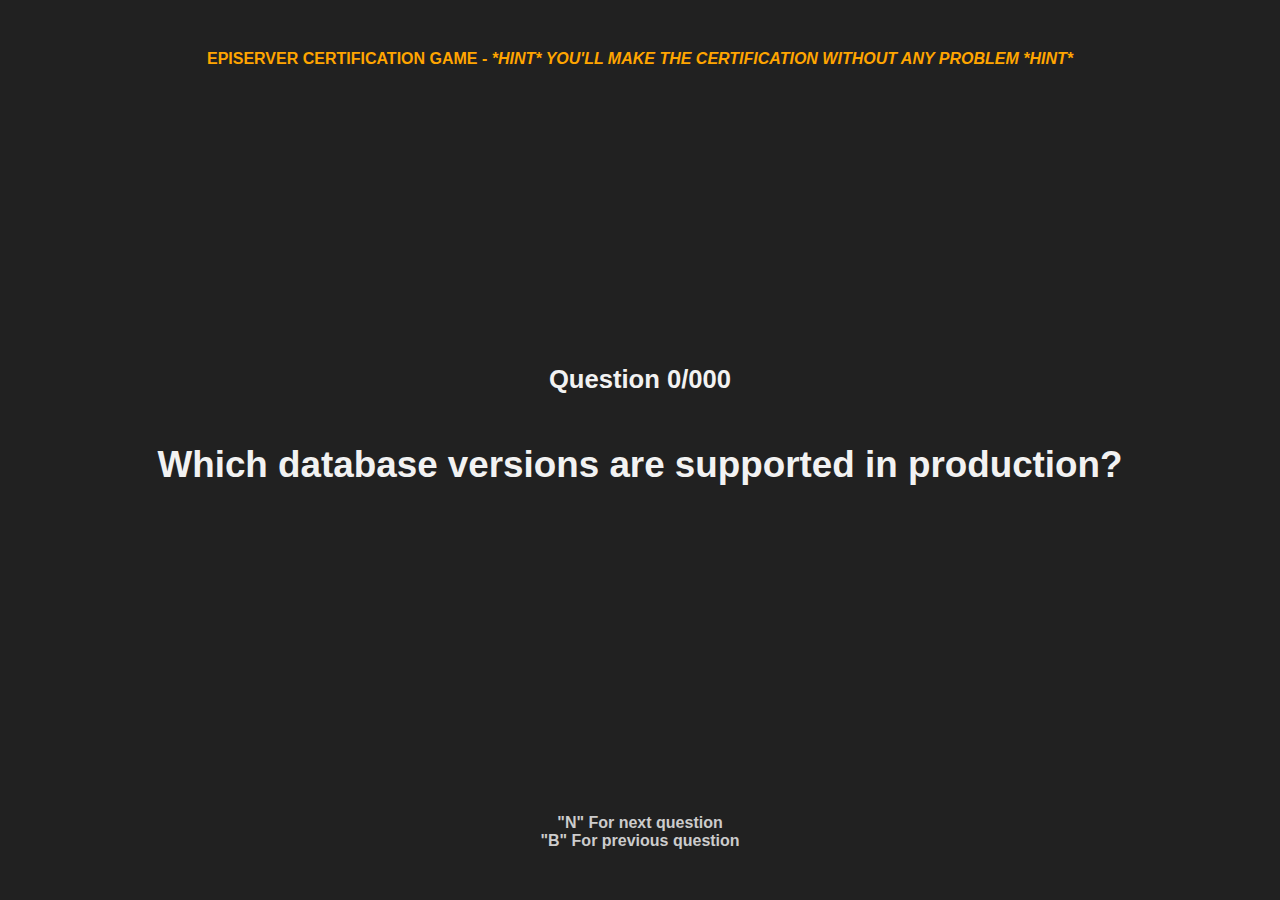
==== episerver-game/index.html @ 690b6c2e "Uploaded the episerver cert game + removed old website" ====
<!DOCTYPE html>
<html lang="en">
  <head>
    <meta charset="utf-8">
    <title>EPiServer Certification - Game</title>
    <meta http-equiv="X-UA-Compatible" content="IE=edge,chrome=1">
    <link rel="stylesheet" href="assets/styles/normalize.min.css">
    <link rel="stylesheet" href="assets/styles/global.css">
    <script src="assets/scripts/jquery-2.2.0.min.js"></script>
    <script src="assets/scripts/newGame.js"></script>
  </head>
  <body>
    <div class="container">
      <div class="title">EPiServer Certification Game - <i>*hint* You'll make the certification without any problem *hint*</i></div>
      <div class="question-counter">Question 0/000</div>
      <div class="question"></div>
      <div class="helpers">
        "N" For next question
        <br />
        "B" For previous question
      </div>
    </div>
  </body>
</html>
---- episerver-game/assets/styles/global.css ----
body {
  font-family: sans-serif;
  background: #212121;
  color: #F2F2F2;
  font-weight: bold;
  font-size: 2.3rem;
  padding: 0;
  margin: 0;
}

.container {
  text-align: center;
  max-width: 980px;
  margin: 0 auto;
  width: 100%;
  height: 100vh;
  display: flex;
  justify-content: center;
  align-items: center;
  flex-direction: column;
}

.container .title {
  font-size: 1rem;
  color: orange;
  text-transform: uppercase;
  position: absolute;
  text-align: center;
  display: block;
  width: 980px;
  top: 50px;
}

.container .question-counter {
  font-size: 1.6rem;
  position: relative;
  top: -50px;
}

.container .helpers {
  font-size: 1rem;
  color: #CCC;
  position: absolute;
  text-align: center;
  display: block;
  width: 980px;
  bottom: 50px;
}
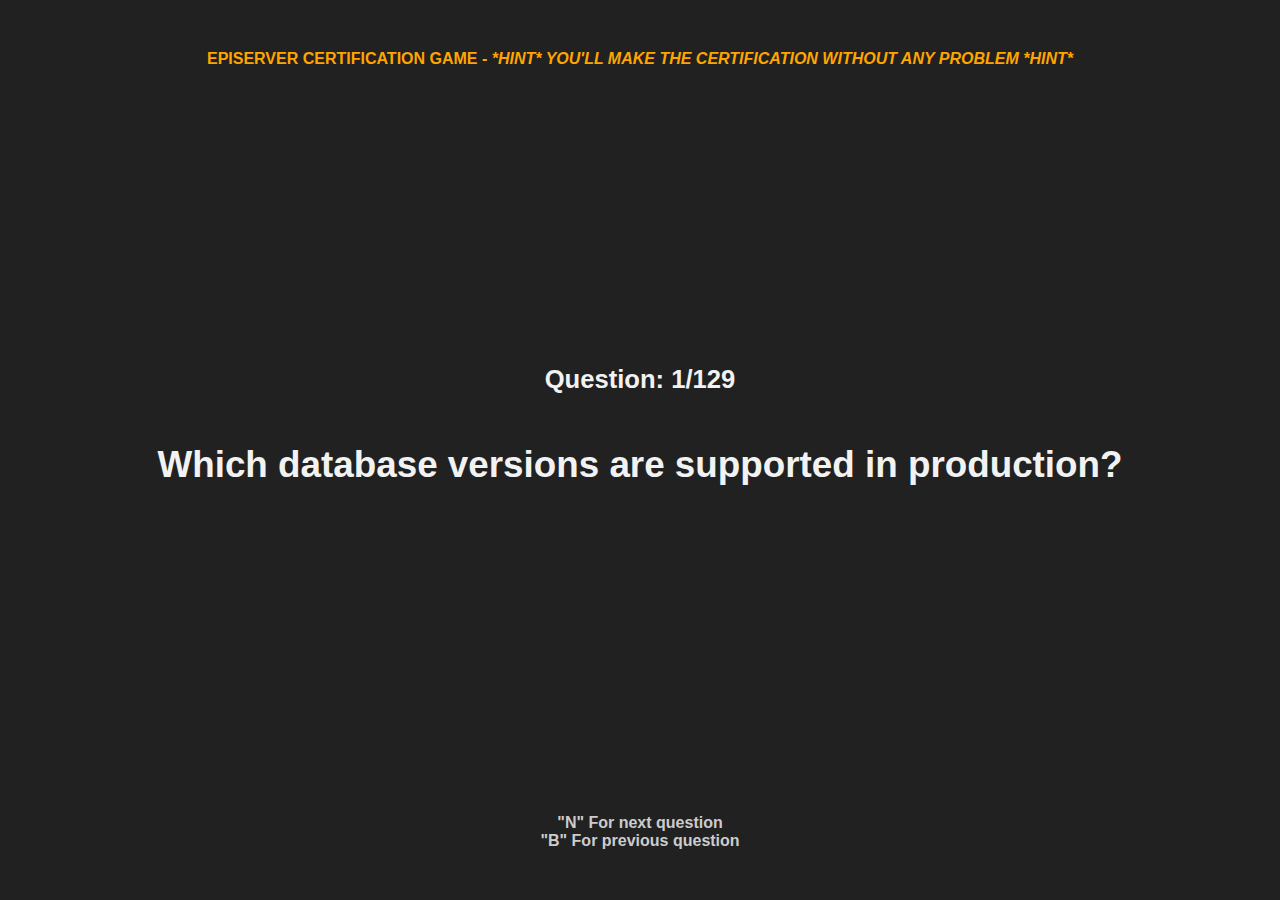
==== commit d88ab669: "Fixed the +2 counter bug and added free text input (should check for numbers, just allow 0-9" ====
--- a/episerver-game/index.html
+++ b/episerver-game/index.html
@@ -12,7 +12,13 @@
   <body>
     <div class="container">
       <div class="title">EPiServer Certification Game - <i>*hint* You'll make the certification without any problem *hint*</i></div>
-      <div class="question-counter">Question 0/000</div>
+      <div class="question-counter">
+        <span class="qc-status">Question 0/000</span>
+        <span class="qc-form">
+          <input type="text" name="questionId" id="questionId"/>
+          <input type="submit" value="Go to selected" id="submitBtn"/>
+        </span>
+      </div>
       <div class="question"></div>
       <div class="helpers">
         "N" For next question
--- a/episerver-game/assets/styles/global.css
+++ b/episerver-game/assets/styles/global.css
@@ -31,10 +31,37 @@
   top: 50px;
 }
 
+.container .question-counter .qc-form {
+  display: none;
+}
+
+.container .question-counter .qc-form input {
+  background: #CCC;
+  border: 0;
+  font-size: 0.9rem;
+  font-weight: normal;
+  padding: 5px 10px;
+  color: #212121;
+}
+
+.input-error {
+  box-shadow: inset 0px 0px 50px firebrick;
+}
+
 .container .question-counter {
   font-size: 1.6rem;
   position: relative;
   top: -50px;
+  cursor: pointer;
+  display: flex;
+}
+
+.container .question-counter.form-visible .qc-status {
+  display: none;
+}
+
+.container .question-counter.form-visible .qc-form {
+  display: block;
 }
 
 .container .helpers {
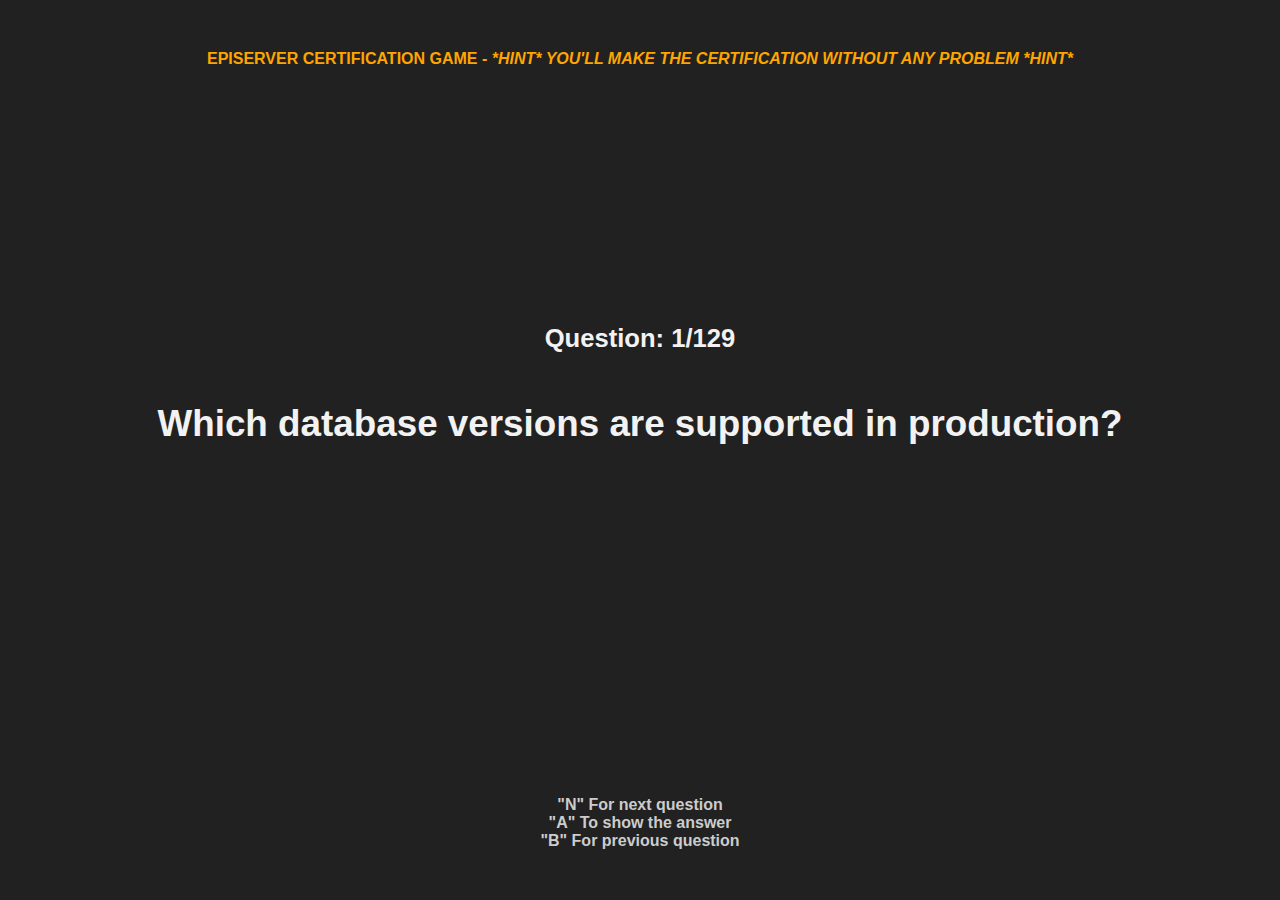
==== commit 50cdcd04: "Answers and minor fixes" ====
--- a/episerver-game/index.html
+++ b/episerver-game/index.html
@@ -1,3 +1,4 @@
+
 <!DOCTYPE html>
 <html lang="en">
   <head>
@@ -20,11 +21,14 @@
         </span>
       </div>
       <div class="question"></div>
+	  <div class="answer"></div>
       <div class="helpers">
         "N" For next question
+        <br />
+		"A" To show the answer
         <br />
         "B" For previous question
       </div>
     </div>
   </body>
-</html>
+</html>--- a/episerver-game/assets/styles/global.css
+++ b/episerver-game/assets/styles/global.css
@@ -64,6 +64,11 @@
   display: block;
 }
 
+.container .answer {
+  margin-top: 40px;
+  color: #212121;
+}
+
 .container .helpers {
   font-size: 1rem;
   color: #CCC;
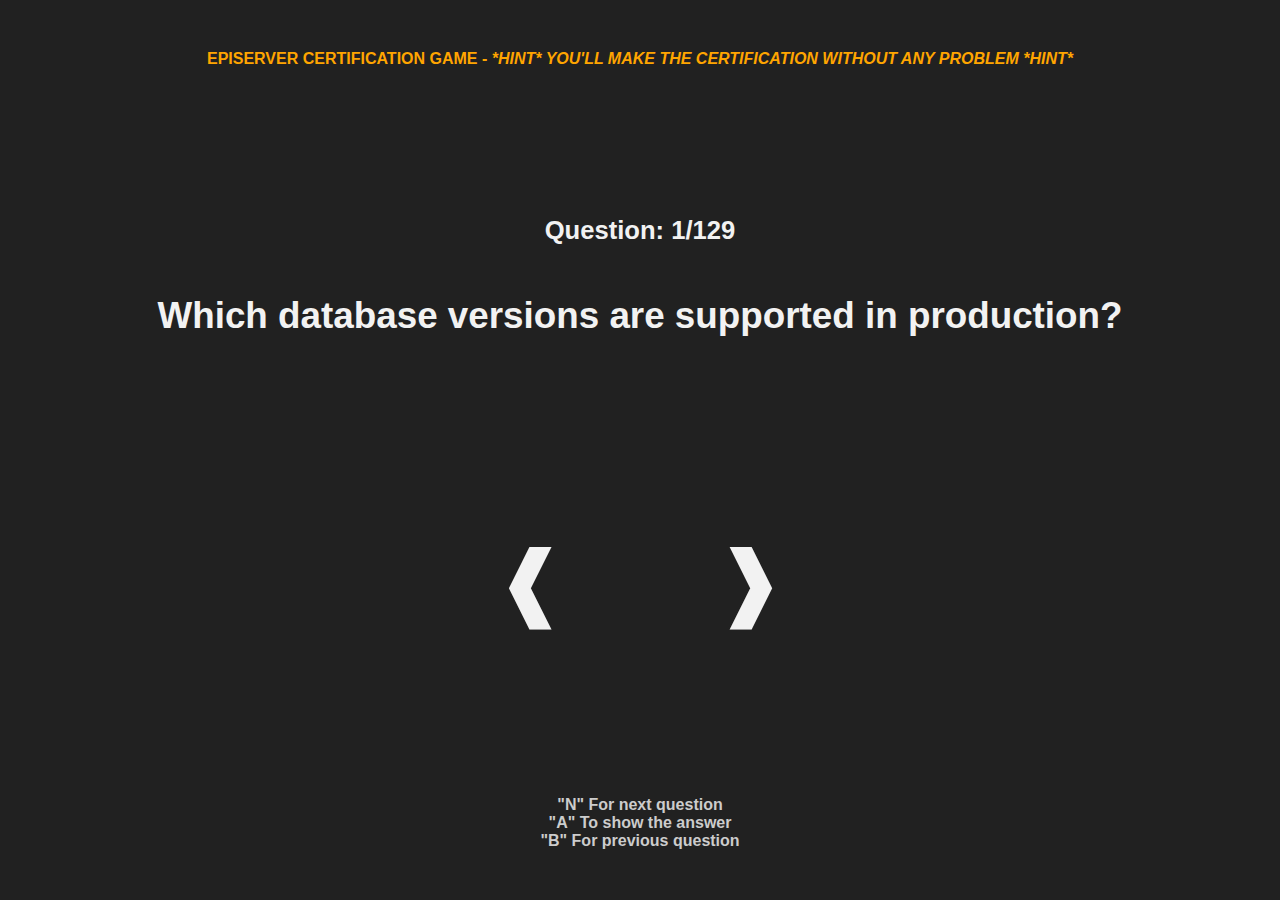
==== commit 60651cea: "Arrows added, first mobile test" ====
--- a/episerver-game/index.html
+++ b/episerver-game/index.html
@@ -21,11 +21,19 @@
         </span>
       </div>
       <div class="question"></div>
-	  <div class="answer"></div>
+      <div class="answer"></div>
+      <div class="arrows">
+        <div class="arrow-left">
+          <a>&#10096;</a>
+        </div>
+        <div class="arrow-right">
+          <a>&#10097;</a>
+        </div>
+      </div>
       <div class="helpers">
         "N" For next question
         <br />
-		"A" To show the answer
+		    "A" To show the answer
         <br />
         "B" For previous question
       </div>
--- a/episerver-game/assets/styles/global.css
+++ b/episerver-game/assets/styles/global.css
@@ -6,11 +6,11 @@
   font-size: 2.3rem;
   padding: 0;
   margin: 0;
+  overflow: none;
 }
 
 .container {
   text-align: center;
-  max-width: 980px;
   margin: 0 auto;
   width: 100%;
   height: 100vh;
@@ -27,8 +27,8 @@
   position: absolute;
   text-align: center;
   display: block;
-  width: 980px;
   top: 50px;
+  width: 100%;
 }
 
 .container .question-counter .qc-form {
@@ -64,9 +64,32 @@
   display: block;
 }
 
+.container .question {
+  height: 100px;
+}
+
 .container .answer {
   margin-top: 40px;
   color: #212121;
+  height: 100px;
+}
+
+.container .arrows {
+  display:inherit;
+}
+
+.arrow-left {
+  width: 100px;
+  height: 100px;
+  font-size: 80px;
+  margin-right: 60px;
+}
+
+.arrow-right {
+  width: 100px;
+  height: 100px;
+  font-size: 80px;
+  margin-left: 60px;
 }
 
 .container .helpers {
@@ -75,6 +98,6 @@
   position: absolute;
   text-align: center;
   display: block;
-  width: 980px;
   bottom: 50px;
+  width: 100%;
 }
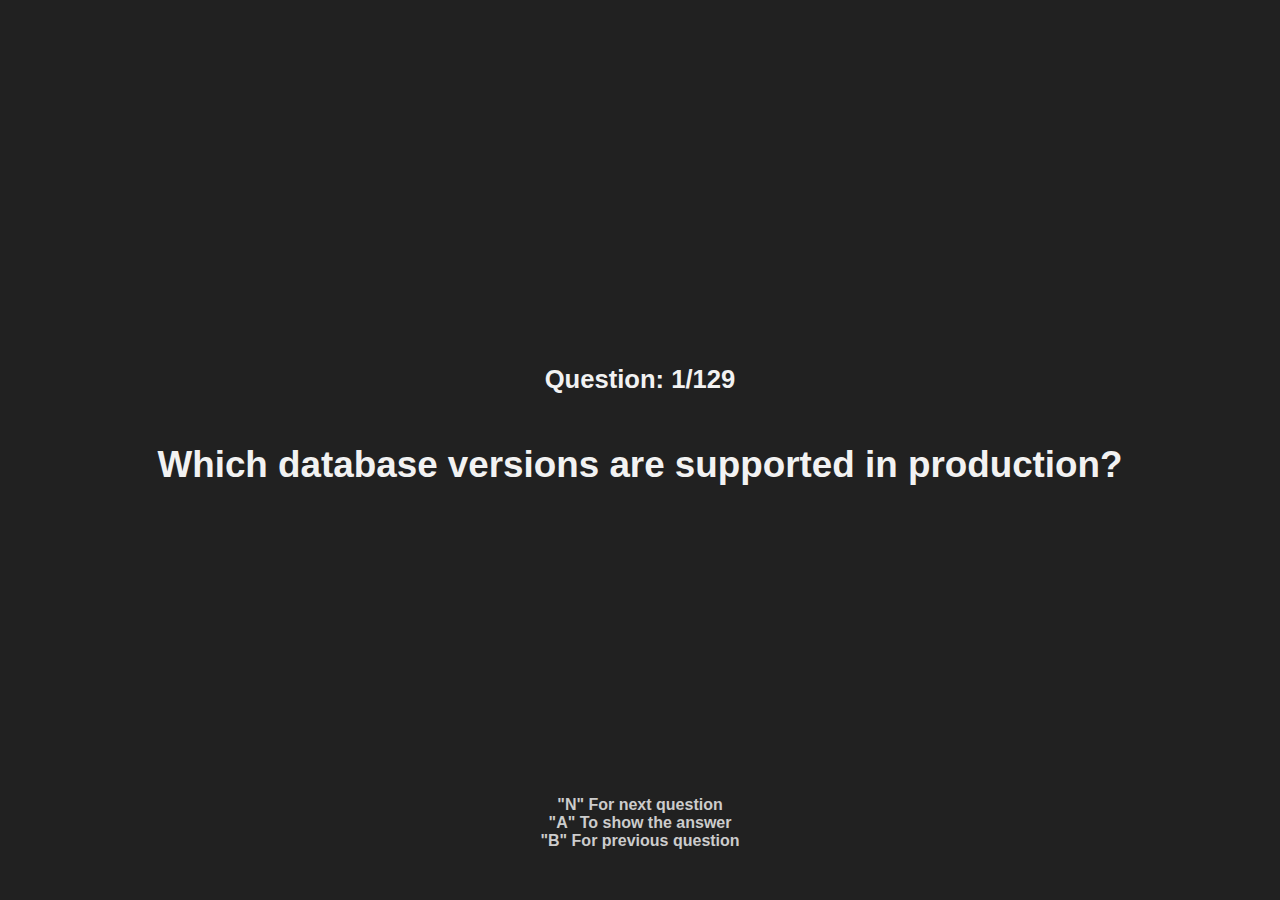
==== commit 67d01ae6: "Alot of changes" ====
--- a/episerver-game/index.html
+++ b/episerver-game/index.html
@@ -8,11 +8,12 @@
     <link rel="stylesheet" href="assets/styles/normalize.min.css">
     <link rel="stylesheet" href="assets/styles/global.css">
     <script src="assets/scripts/jquery-2.2.0.min.js"></script>
+    <script src="assets/scripts/functions.js"></script>
     <script src="assets/scripts/newGame.js"></script>
+    <meta name="viewport" content="width=device-width, initial-scale=1.0, maximum-scale=1.0, user-scalable=no" />
   </head>
   <body>
     <div class="container">
-      <div class="title">EPiServer Certification Game - <i>*hint* You'll make the certification without any problem *hint*</i></div>
       <div class="question-counter">
         <span class="qc-status">Question 0/000</span>
         <span class="qc-form">
@@ -22,14 +23,6 @@
       </div>
       <div class="question"></div>
       <div class="answer"></div>
-      <div class="arrows">
-        <div class="arrow-left">
-          <a>&#10096;</a>
-        </div>
-        <div class="arrow-right">
-          <a>&#10097;</a>
-        </div>
-      </div>
       <div class="helpers">
         "N" For next question
         <br />
@@ -37,6 +30,17 @@
         <br />
         "B" For previous question
       </div>
+      <div class="m-helpers">
+        <div class="prev">
+          <div>&#10096;</div>
+        </div>
+        <div class="show-answer">
+          Show Answer
+        </div>
+        <div class="next">
+          <div>&#10097;</div>
+        </div>
+      </div>
     </div>
   </body>
-</html>+</html>
--- a/episerver-game/assets/styles/global.css
+++ b/episerver-game/assets/styles/global.css
@@ -65,31 +65,18 @@
 }
 
 .container .question {
-  height: 100px;
+  height: auto;
 }
 
 .container .answer {
   margin-top: 40px;
-  color: #212121;
+  color: #FFF;
+  display: none;
   height: 100px;
 }
 
-.container .arrows {
-  display:inherit;
-}
-
-.arrow-left {
-  width: 100px;
-  height: 100px;
-  font-size: 80px;
-  margin-right: 60px;
-}
-
-.arrow-right {
-  width: 100px;
-  height: 100px;
-  font-size: 80px;
-  margin-left: 60px;
+.container .answer.visible {
+  display: block;
 }
 
 .container .helpers {
@@ -101,3 +88,49 @@
   bottom: 50px;
   width: 100%;
 }
+
+.container .m-helpers {
+  display: none;
+}
+
+@media screen and (max-width: 620px) {
+  .container .question-counter {
+    position: absolute;
+    top: 25px;
+    left: 50%;
+    transform: translateX(-50%);
+  }
+
+  .container .helpers {
+    display: none;
+  }
+
+  .container .question {
+    margin-top: -10px;
+    font-size: 2.3rem;
+  }
+
+  .container .answer {
+    font-size: 1.3rem;
+  }
+
+  .container .m-helpers {
+    position: absolute;
+    bottom: 25px;
+    width: 80%;
+    left: 50%;
+    transform: translateX(-50%);
+    justify-content: space-between;
+    align-items: center;
+    display: flex;
+  }
+
+  .container .m-helpers .show-answer {
+    font-size: 1.2rem;
+    padding-top: 5px;
+  }
+
+  .container .m-helpers .next, .container .m-helpers .prev {
+    padding: 15px;
+  }
+}
